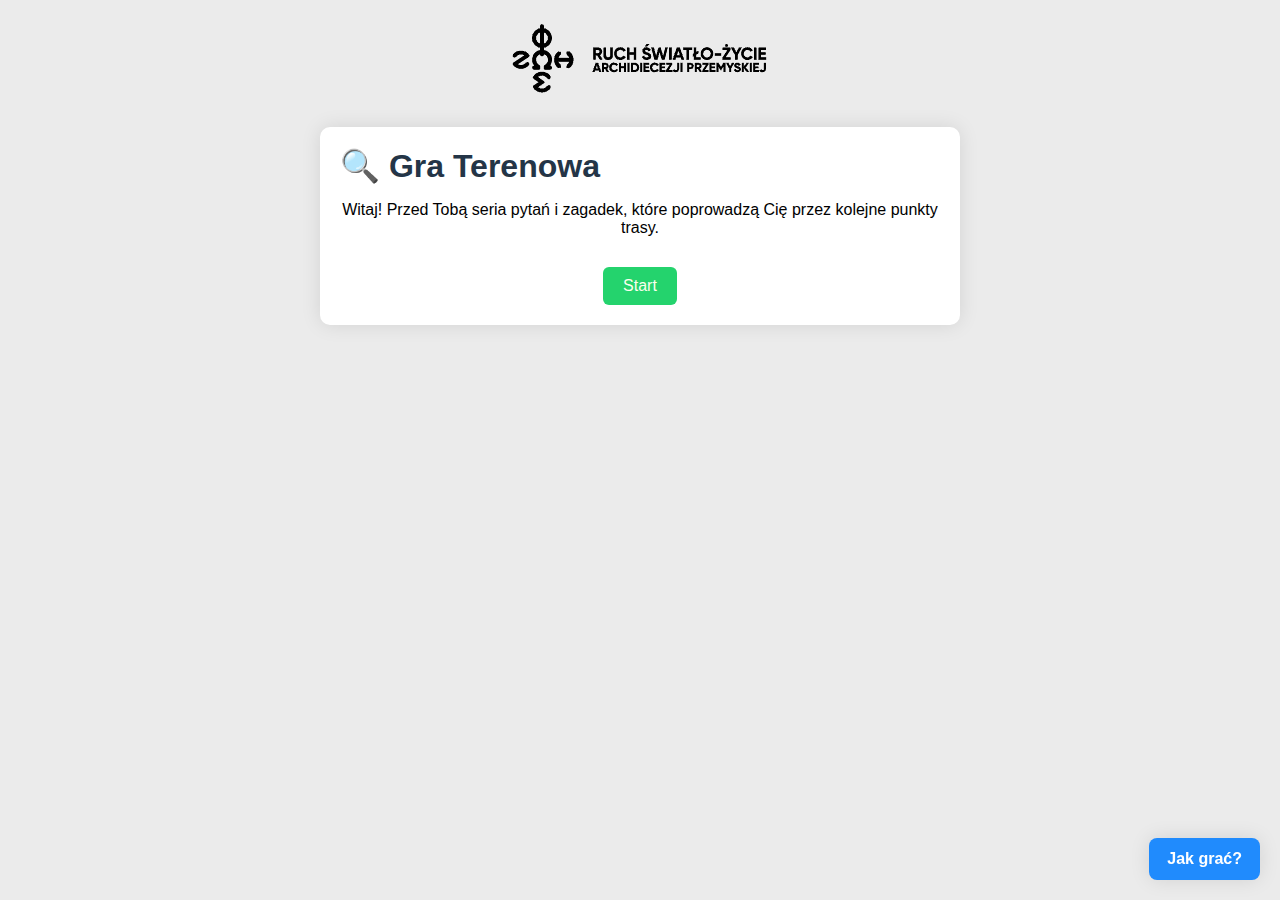
==== index.html @ 496e9504 "Add files" ====
<!DOCTYPE html>
<html lang="pl">
<head>
  <meta charset="UTF-8">
  <meta name="viewport" content="width=device-width, initial-scale=1.0"/>
  <title>SMAP 2025 Gra Terenowa</title>
  <link rel="icon" href="media/foska-przemyska-100px.png">  
  <link rel="stylesheet" href="index.css">
</head>
<body data-site-id="menu">
    <a href="https://oaza.przemyska.pl/oazywakacyjne-zapisy/">
        <img src="media/foska-przemyska-z-napisem-300px.png" id="foska" >
    </a>
  <div id="wrap">
    <h1 id="punkt">🔍 Gra Terenowa</h1>
    <p style="text-align:center;">Witaj! Przed Tobą seria pytań i zagadek, które poprowadzą Cię przez kolejne punkty trasy.</p>
    <div style="text-align: center; margin-top: 30px;">
      <a href="set1.html">
        <button>Start</button>
      </a>  
    </div>
  </div>
  <button id="helpButton" onclick="displayHelp()"><strong>Jak grać?</strong></button>

  <div id="helpModal" class="modal">
    <div class="modal-content">
      <span class="close" onclick="document.getElementById('helpModal').style.display='none'">&times;</span>
      <h2>Jak grać?</h2>
      <ul id="helpList">
      </ul>
    </div>
  </div>
  
  <script src="index.js"></script>
</body>
</html>
---- index.css ----
body{
  background-color: #ebebeb;
  font-family: sans-serif;
}

#wrap {
    max-width: 600px;
    margin: 15px auto;
    padding: 20px;
    background-color: #ffffff;
    border-radius: 10px;
    box-shadow: 0 0 20px rgba(0,0,0,0.1);
  }
  
  #punkt {
    color: #243547;
    margin: auto;
  }
  
  #question {
    font-size: 18px;
    margin-bottom: 20px;
    margin-top: 20px;
  }

  #foska {
    display: block;
    margin-left: auto;
    margin-right: auto;
    width: 40% auto;
  }
  
  input[type="text"] {
    width: 90%;
    padding: 10px;
    font-size: 16px;
    margin-bottom   : 20px;
    border: 1px solid #ccc;
    border-radius: 6px;
  }
  
  button {
    padding: 10px 20px;
    font-size: 16px;
    background-color: #24d36d;
    color: rgb(250, 255, 237);
    border: none;
    border-radius: 6px;
    cursor: pointer;
  }
  
  button:hover {
    background-color: #1b7540a8;
  }
  
  #feedback {
    margin-top: 20px;
    font-size: 18px;
  }
  
  #helpButton {
    position: fixed;
    bottom: 20px;
    right: 20px;
    background-color: #208bfd;
    color: white;
    border: none;
    padding: 12px 18px;
    border-radius: 8px;
    cursor: pointer;
    box-shadow: 0 0 20px rgba(0,0,0,0.1);
  }

  .modal {
    display: none;
    position: fixed;
    z-index: 999;
    left: 0;
    top: 0;
    width: 100%;
    height: 100%;
    overflow: auto;
    background-color: rgba(0,0,0,0.5);
  }

  .modal-content {
    background-color: #fff;
    margin: 10% auto;
    padding: 20px;
    border-radius: 10px;
    max-width: 800px;
    box-shadow: 0 5px 20px rgba(0, 0, 0, 0.534);
  }

  .close {
    float: right;
    font-size: 30px;
    cursor: pointer;
    color: rgb(148, 2, 2);
  }
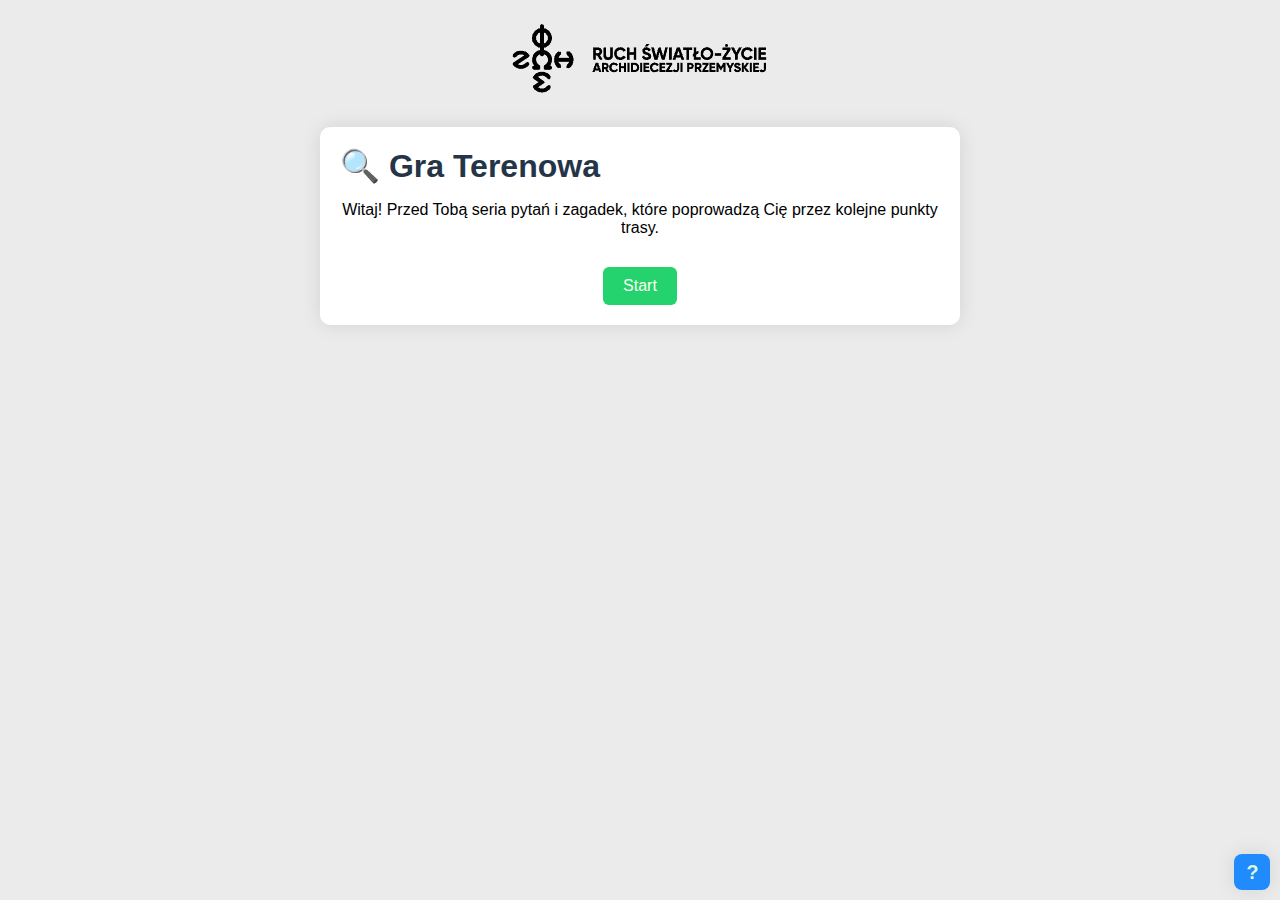
==== commit 959d0103: "Changed help button appearance" ====
--- a/index.html
+++ b/index.html
@@ -20,7 +20,7 @@
       </a>  
     </div>
   </div>
-  <button id="helpButton" onclick="displayHelp()"><strong>Jak grać?</strong></button>
+  <button id="helpButton" onclick="displayHelp()"><strong>?</strong></button>
 
   <div id="helpModal" class="modal">
     <div class="modal-content">
--- a/index.css
+++ b/index.css
@@ -60,15 +60,19 @@
   
   #helpButton {
     position: fixed;
-    bottom: 20px;
-    right: 20px;
+    bottom: 10px;
+    right: 10px;
+    height: 36px;
+    width: 36px;
     background-color: #208bfd;
-    color: white;
+    color: rgb(220, 247, 222);
     border: none;
-    padding: 12px 18px;
+    padding: 0px;
     border-radius: 8px;
     cursor: pointer;
     box-shadow: 0 0 20px rgba(0,0,0,0.1);
+    letter-spacing: -1px;
+    font-size: 20px;
   }
 
   .modal {
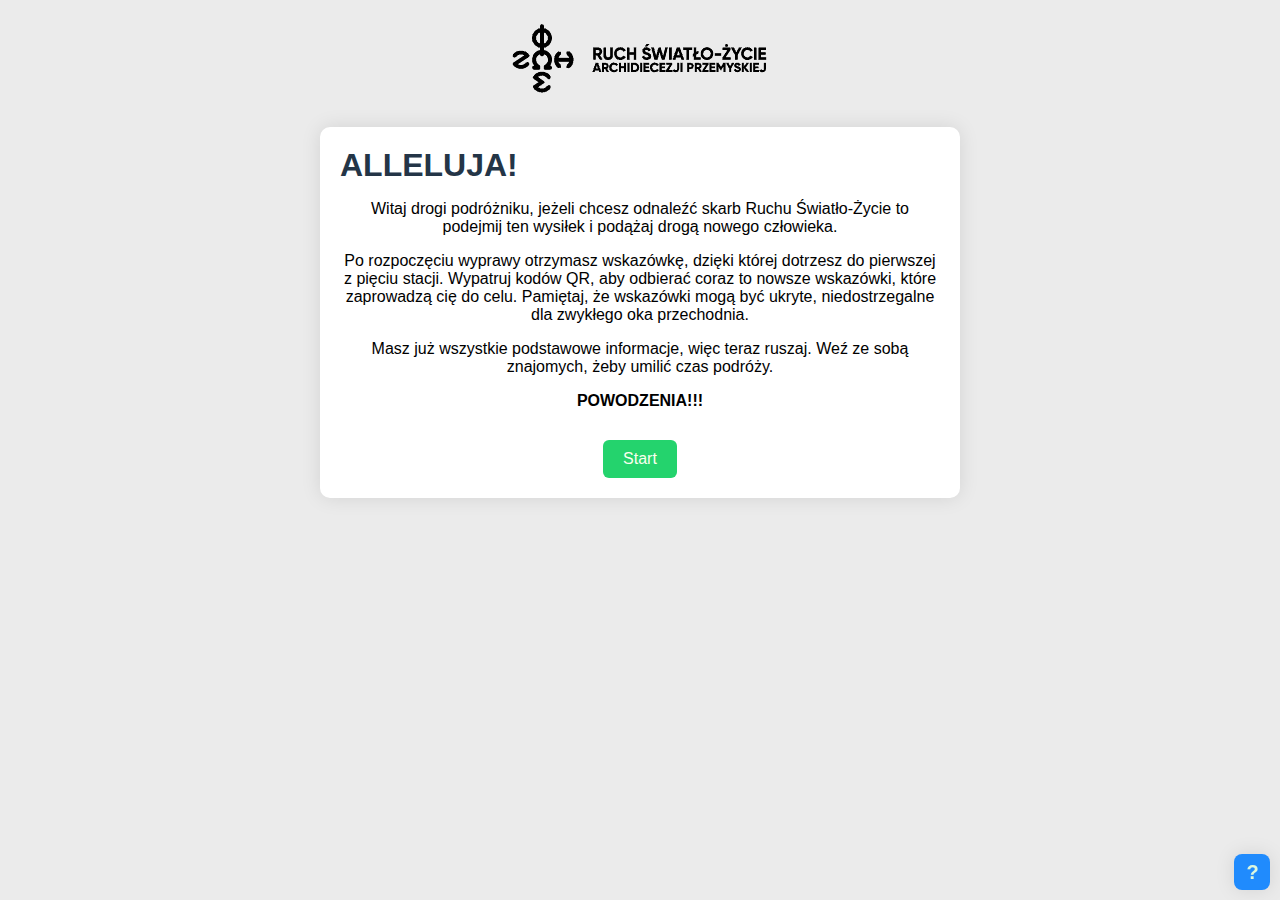
==== commit 9c1fa3fc: "Dodałem przekazany "z góry" materiał do danych strony" ====
--- a/index.html
+++ b/index.html
@@ -12,8 +12,11 @@
         <img src="media/foska-przemyska-z-napisem-300px.png" id="foska" >
     </a>
   <div id="wrap">
-    <h1 id="punkt">🔍 Gra Terenowa</h1>
-    <p style="text-align:center;">Witaj! Przed Tobą seria pytań i zagadek, które poprowadzą Cię przez kolejne punkty trasy.</p>
+    <h1 id="punkt">ALLELUJA!</h1>
+    <p style="text-align:center;">Witaj drogi podróżniku, jeżeli chcesz odnaleźć skarb Ruchu Światło-Życie to podejmij ten wysiłek i podążaj drogą nowego człowieka.</p>
+    <p style="text-align:center;">Po rozpoczęciu wyprawy otrzymasz wskazówkę, dzięki której dotrzesz do pierwszej z pięciu stacji. Wypatruj kodów QR, aby odbierać coraz to nowsze wskazówki, które zaprowadzą cię do celu. Pamiętaj, że wskazówki mogą być ukryte, niedostrzegalne dla zwykłego oka przechodnia.</p>
+    <p style="text-align:center;">Masz już wszystkie podstawowe informacje, więc teraz ruszaj. Weź ze sobą znajomych, żeby umilić czas podróży.</p>
+    <p style="text-align:center;"><strong>POWODZENIA!!!</strong></p>
     <div style="text-align: center; margin-top: 30px;">
       <a href="set1.html">
         <button>Start</button>
